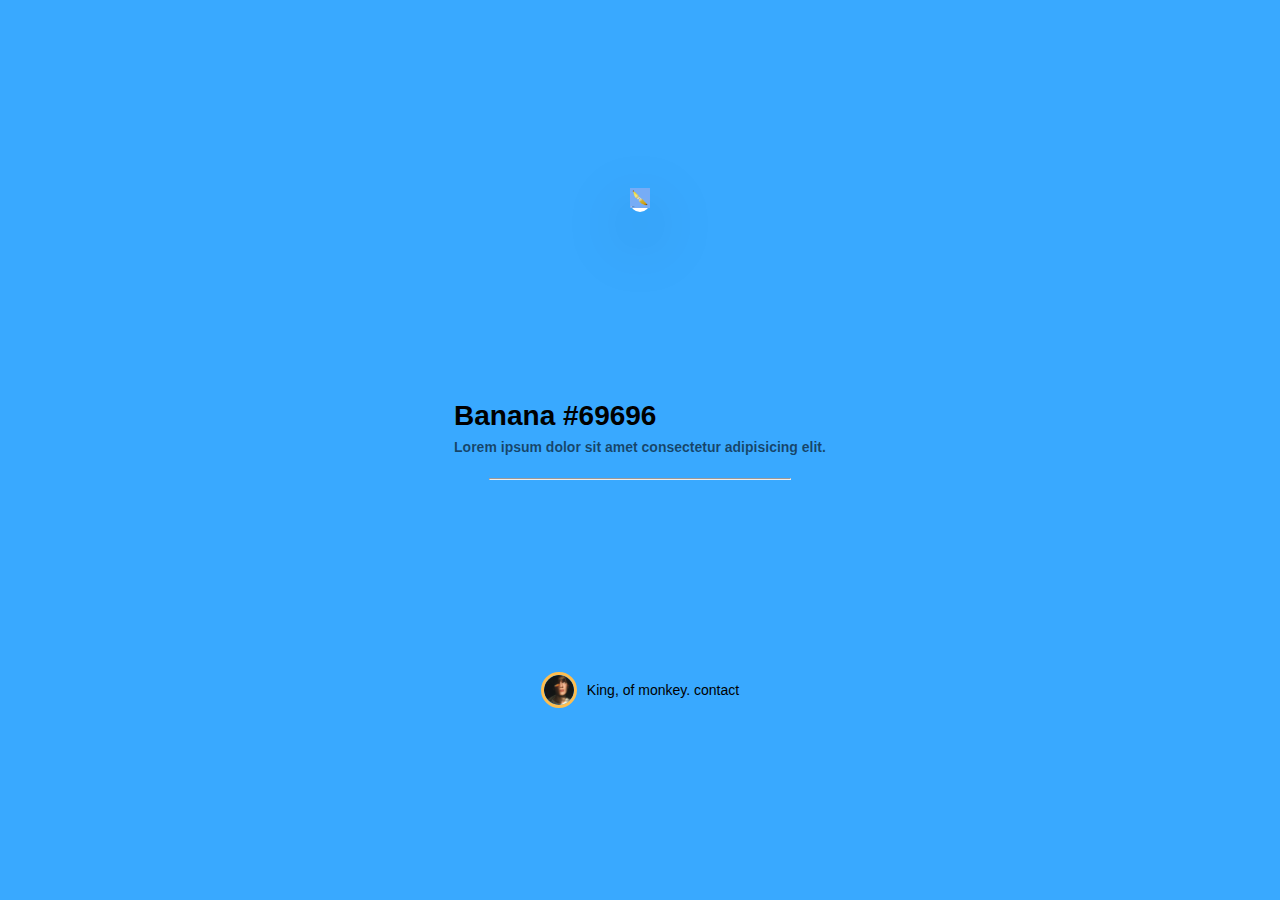
==== index.html @ 5b912af1 "first" ====
<!DOCTYPE html>
<html lang="en">
  <head>
    <meta charset="UTF-8" />
    <meta name="viewport" content="width=device-width, initial-scale=1.0" />
    <link rel="stylesheet" href="style.css" />
    <title>Banana NFT</title>
  </head>
  <body>
    <div class="window"
      <div class="cardId">
        <a
          href="https://www.youtube.com/watch?v=2BrIPhuUxBQ&ab_channel=MelissaRobinette"
          ><img src="images/m502t0041_b_banana_28jul22.jpg" alt="NFT" width="20"
        /></a>
      </div>
      <main>
        <a
          href="https://www.youtube.com/watch?v=2BrIPhuUxBQ&ab_channel=MelissaRobinette"
          ><h1>Banana #69696</h1></a>

        <h2>Lorem ipsum dolor sit amet consectetur adipisicing elit.</h2>
      </main>
      <hr>
      <div class="info">
        <img src="images/image-avatar.png" alt="pro" />
        <p>King, of monkey. <a href="https://www.youtube.com/@Gssspotted">contact</a></p>
      </div>
    </div>
  </body>
</html>
---- style.css ----
body {
  background-color: rgb(57, 169, 255);
  display: flex;
  flex-direction: column;
  justify-content: center;
  align-items: center;
  min-height: 100vh;
  min-width: 100vw;
  margin: auto;
  font-family: Arial, Helvetica, sans-serif;
}
.window {
  margin: auto;
  border-radius: 18px;
  max-width: 360px;
  background-color: rgb(255, 255, 255);
  box-shadow: 0 1.5rem 4rem rgba(0, 0, 0, 0.4);
}
.window .cardId a {
  margin: auto;
  display: flex;
  justify-content: center;
  align-items: center;
  padding: 15px 0px;
}
.window .cardId a img {
  border-radius: 18px;
  width: 80%;
  height: 60%;
}
main h1{
  text-decoration: none;
    margin: 0;
  font-size: 28px;
  color: black;
}
main h2 {
  margin-top: 5px;
  color: rgba(0, 0, 0, 0.595);
  line-height: 1.5;
  font-size: 14px;
}
main {
  padding: 0px 40px;
}

.info{
  display: flex;
  align-items: center;
  margin: auto;
  padding: 0px 40px;
}
.info img{
  width: 30px;
  height: 30px;
  border: 3px solid rgb(254, 190, 79);
  border-radius: 100%;
}
.info p{
  font-size: 14px;
  text-indent: 10px;
}
a{
  color: black;
  text-decoration: none;
}
hr{
  width: 300px;
  margin-bottom: 0;
}
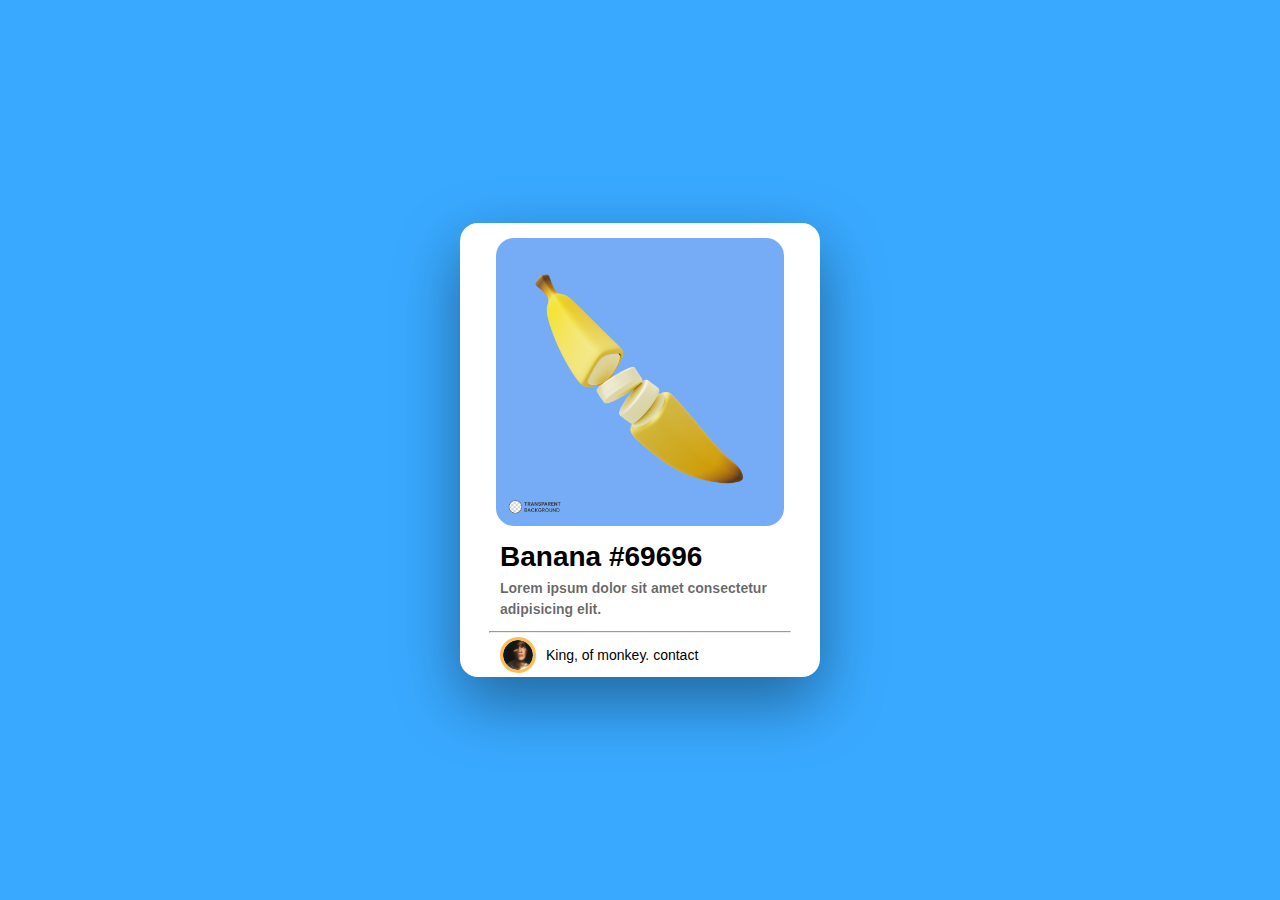
==== commit 17465375: "REAL BANANA" ====
--- a/index.html
+++ b/index.html
@@ -7,24 +7,31 @@
     <title>Banana NFT</title>
   </head>
   <body>
-    <div class="window"
+    <div class="window">
       <div class="cardId">
         <a
-          href="https://www.youtube.com/watch?v=2BrIPhuUxBQ&ab_channel=MelissaRobinette"
-          ><img src="images/m502t0041_b_banana_28jul22.jpg" alt="NFT" width="20"
+          href="https://www.youtube.com/watch?v=2BrIPhuUxBQ&amp;ab_channel=MelissaRobinette"
+          ><img
+            src="images/m502t0041_b_banana_28jul22.jpg"
+            alt="NFT"
+            width="20"
         /></a>
       </div>
       <main>
         <a
-          href="https://www.youtube.com/watch?v=2BrIPhuUxBQ&ab_channel=MelissaRobinette"
-          ><h1>Banana #69696</h1></a>
+          href="https://www.youtube.com/watch?v=2BrIPhuUxBQ&amp;ab_channel=MelissaRobinette"
+          ><h1>Banana #69696</h1></a
+        >
 
         <h2>Lorem ipsum dolor sit amet consectetur adipisicing elit.</h2>
       </main>
-      <hr>
+      <hr />
       <div class="info">
         <img src="images/image-avatar.png" alt="pro" />
-        <p>King, of monkey. <a href="https://www.youtube.com/@Gssspotted">contact</a></p>
+        <p>
+          King, of monkey.
+          <a href="https://www.youtube.com/@Gssspotted">contact</a>
+        </p>
       </div>
     </div>
   </body>
